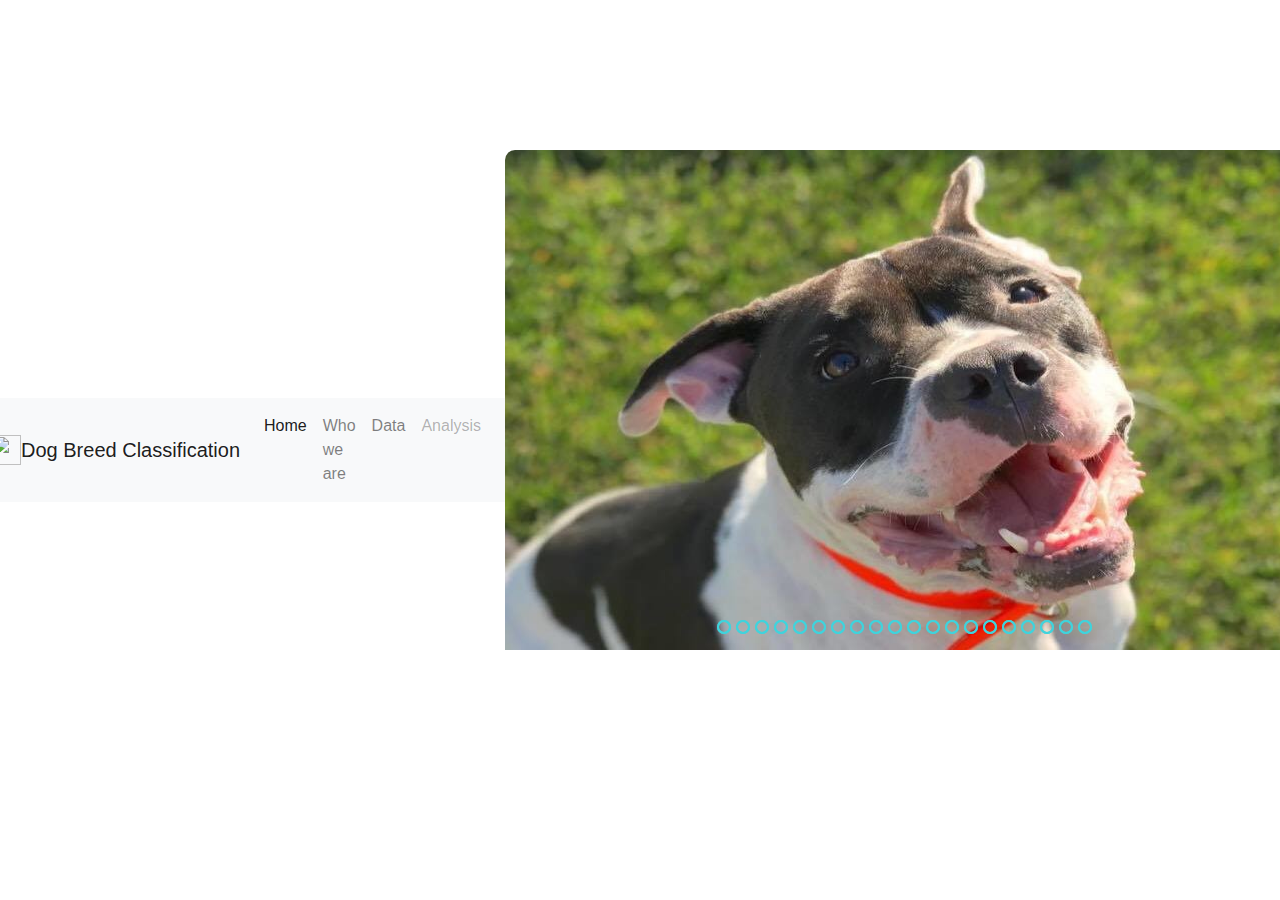
==== template/index.html @ d00d43de "completed carousel and added to main html" ====
<!DOCTYPE html>
<html lang="en">
<head>
  <meta charset="UTF-8">
  <meta name="viewport" content="width=device-width, initial-scale=1.0">
  <title>What Breed is My Dog?</title>
  
  <link rel="stylesheet" type="text/css" href="slidercss.css">
  
  <link rel="stylesheet" href="https://stackpath.bootstrapcdn.com/bootstrap/4.3.1/css/bootstrap.min.css"
  integrity="sha384-ggOyR0iXCbMQv3Xipma34MD+dH/1fQ784/j6cY/iJTQUOhcWr7x9JvoRxT2MZw1T" crossorigin="anonymous">
  <link rel="shortcut icon" href="#">

</head>
<body>

 <!--Navigation bar-->
  <nav class="navbar navbar-expand-lg navbar-light bg-light">
    <a class="navbar-brand" href="#">
      <img src="Images\ar0cq-ua4lp.svg" width="30" height="30" class="d-inline-block align-top" alt="">Dog Breed Classification</a>
    <button class="navbar-toggler" type="button" data-toggle="collapse" data-target="#navbarNav" aria-controls="navbarNav" aria-expanded="false" aria-label="Toggle navigation">
      <span class="navbar-toggler-icon"></span>
    </button>
    <div class="collapse navbar-collapse" id="navbarNav">
      <ul class="navbar-nav">
        <li class="nav-item active">
          <a class="nav-link" href="#">Home <span class="sr-only">(current)</span></a>
        </li>
        <li class="nav-item">
          <a class="nav-link" href="#">Who we are</a>
        </li>
        <li class="nav-item">
          <a class="nav-link" href="#">Data</a>
        </li>
        <li class="nav-item">
          <a class="nav-link disabled" href="#">Analysis</a>
        </li>
      </ul>
    </div>
  </nav>

      <!--image slider start-->
  <div class="galleryContainer">  
      <div class="slider">
        <div class="slides">
            <!--radio buttons start-->
            <input type="radio" name="radio-btn" id="radio1">
            <input type="radio" name="radio-btn" id="radio2">
            <input type="radio" name="radio-btn" id="radio3">
            <input type="radio" name="radio-btn" id="radio4">
            <input type="radio" name="radio-btn" id="radio5">
            <input type="radio" name="radio-btn" id="radio6">
            <input type="radio" name="radio-btn" id="radio7">
            <input type="radio" name="radio-btn" id="radio8">
            <input type="radio" name="radio-btn" id="radio9">
            <input type="radio" name="radio-btn" id="radio10">
            <input type="radio" name="radio-btn" id="radio11">
            <input type="radio" name="radio-btn" id="radio12">
            <input type="radio" name="radio-btn" id="radio13">
            <input type="radio" name="radio-btn" id="radio14">
            <input type="radio" name="radio-btn" id="radio15">
            <input type="radio" name="radio-btn" id="radio16">
            <input type="radio" name="radio-btn" id="radio17">
            <input type="radio" name="radio-btn" id="radio18">
            <input type="radio" name="radio-btn" id="radio19">
            <input type="radio" name="radio-btn" id="radio20">
            <!--radio buttons end-->
            <!--slide images start-->
            <div class="slide first">
                <img src="/Images/american-bulldog.jpg">
            </div>
            <div class="slide">
                <img src="/Images/basset-hound.jpg">
            </div>
            <div class="slide">
                <img src="/Images/beagle.jpg">
            </div>
            <div class="slide">
                <img src="/Images/boxer.jpeg">
            </div>
            <div class="slide">
                <img src="/Images/cavalier.jpg">
            </div>
            <div class="slide">
                <img src="/Images/chihuahua.jpg">
            </div>
            <div class="slide">
                <img src="/Images/chinese-crested.jpg">
            </div>
            <div class="slide">
                <img src="/Images/chow-chow.jpg">
            </div>
            <div class="slide">
                <img src="/Images/corgi.jpg">
            </div>
            <div class="slide">
                <img src="/Images/dachshund.jpg">
            </div>
            <div class="slide">
                <img src="/Images/german-shepherd.jpg">
            </div>
            <div class="slide">
                <img src="/Images/great-dane.jpg">
            </div>
            <div class="slide">
                <img src="/Images/greyhound.jpg">
            </div>
            <div class="slide">
                <img src="/Images/labrador-retriever.jpg">
            </div>
            <div class="slide">
                <img src="/Images/mastiff.jpg">
            </div>
            <div class="slide">
                <img src="/Images/poodle.jpg">
            </div>
            <div class="slide">
                <img src="/Images/rottweiler.jpg">
            </div>
            <div class="slide">
                <img src="/Images/saint-bernard.jpg">
            </div>
            <div class="slide">
                <img src="/Images/siberian-husky.jpg">
            </div>
            <div class="slide">
                <img src="/Images/weimaraner.jpg">
            </div>
            <!--slide images end-->
            <!--automatic navigation start-->
            <div class="navigation-auto">
                <div class="auto-btn1"></div>
                <div class="auto-btn2"></div>
                <div class="auto-btn3"></div>
                <div class="auto-btn4"></div>
                <div class="auto-btn5"></div>
                <div class="auto-btn6"></div>
                <div class="auto-btn7"></div>
                <div class="auto-btn8"></div>
                <div class="auto-btn9"></div>
                <div class="auto-btn10"></div>
                <div class="auto-btn11"></div>
                <div class="auto-btn12"></div>
                <div class="auto-btn13"></div>
                <div class="auto-btn14"></div>
                <div class="auto-btn15"></div>
                <div class="auto-btn16"></div>
                <div class="auto-btn17"></div>
                <div class="auto-btn18"></div>
                <div class="auto-btn19"></div>
                <div class="auto-btn20"></div>
            </div>
            <!--automatic navigation end-->
        </div>
        <!--manual navigation start-->
        <div class="navigation-manual">
            <label for="radio1" class="manual-btn"></label>
            <label for="radio2" class="manual-btn"></label>
            <label for="radio3" class="manual-btn"></label>
            <label for="radio4" class="manual-btn"></label>
            <label for="radio5" class="manual-btn"></label>
            <label for="radio6" class="manual-btn"></label>
            <label for="radio7" class="manual-btn"></label>
            <label for="radio8" class="manual-btn"></label>
            <label for="radio9" class="manual-btn"></label>
            <label for="radio10" class="manual-btn"></label>
            <label for="radio11" class="manual-btn"></label>
            <label for="radio12" class="manual-btn"></label>
            <label for="radio13" class="manual-btn"></label>
            <label for="radio14" class="manual-btn"></label>
            <label for="radio15" class="manual-btn"></label>
            <label for="radio16" class="manual-btn"></label>
            <label for="radio17" class="manual-btn"></label>
            <label for="radio18" class="manual-btn"></label>
            <label for="radio19" class="manual-btn"></label>
            <label for="radio20" class="manual-btn"></label>
        </div>
        <!--manual navigation end-->
    </div>
    <!--image slider end-->

    <script type="text/javascript">
    var counter = 1; 
    setInterval(function(){
        document.getElementById('radio' + counter).checked = true;
        counter++;
        if (counter > 20){
            counter = 1;
        }
    }, 5000);
    </script>
  </div>

  
<script src="https://code.jquery.com/jquery-3.5.1.slim.min.js" integrity="sha384-DfXdz2htPH0lsSSs5nCTpuj/zy4C+OGpamoFVy38MVBnE+IbbVYUew+OrCXaRkfj" crossorigin="anonymous"></script>
    <script src="https://cdn.jsdelivr.net/npm/bootstrap@4.5.3/dist/js/bootstrap.bundle.min.js" integrity="sha384-ho+j7jyWK8fNQe+A12Hb8AhRq26LrZ/JpcUGGOn+Y7RsweNrtN/tE3MoK7ZeZDyx" crossorigin="anonymous"></script>
</body>
</html>
---- template/slidercss.css ----
body {
    margin: 0;
    padding: 0; 
    height: 100vh;
    display: flex; 
    justify-content: center;
    align-items: center; 
    background: #23E3C9;
}

.slider {
    width: 800px;
    height: 600px; 
    border-radius: 10px; 
    overflow: hidden;
}

.slides {
    width: 500%;
    height: 500px; 
    display: flex;
}

.slides input {
    display: none;
}

.slide {
    width: 20%;
    transition: 2s;
}

.slide img {
    width: 800px; 
    height: 500px;
}

/*css for manual slide navigation*/

.navigation-manual {
    position: absolute;
    width: 800px; 
    margin-top: -30px;
    display: flex;
    justify-content: center;
}

.manual-btn {
    border: 2px solid #40D3DC; 
    padding: 5px; 
    border-radius: 10px;
    cursor: pointer; 
    transition: 1s;
}

.manual-btn:not(:last-child) {
    margin-right: 5px;
}

.manual-btn:hover {
    background: #40D3DC;
}

#radio1:checked ~ .first {
    margin-left: 0; 
}

#radio2:checked ~ .first {
    margin-left: -20%; 
}

#radio3:checked ~ .first {
    margin-left: -40%; 
}

#radio4:checked ~ .first {
    margin-left: -60%; 
}

#radio5:checked ~ .first {
    margin-left: -80%; 
}

#radio6:checked ~ .first {
    margin-left: -100%; 
}

#radio7:checked ~ .first {
    margin-left: -120%; 
}

#radio8:checked ~ .first {
    margin-left: -140%; 
}

#radio9:checked ~ .first {
    margin-left: -160%; 
}

#radio10:checked ~ .first {
    margin-left: -180%; 
}

#radio11:checked ~ .first {
    margin-left: -200%; 
}

#radio12:checked ~ .first {
    margin-left: -220%; 
}

#radio13:checked ~ .first {
    margin-left: -240%; 
}

#radio14:checked ~ .first {
    margin-left: -260%; 
}

#radio15:checked ~ .first {
    margin-left: -280%; 
}

#radio16:checked ~ .first {
    margin-left: -300%; 
}

#radio17:checked ~ .first {
    margin-left: -320%; 
}

#radio18:checked ~ .first {
    margin-left: -340%; 
}

#radio19:checked ~ .first {
    margin-left: -360%; 
}

#radio20:checked ~ .first {
    margin-left: -380%; 
}

/*css for automatic navigation*/

.navigation-auto {
    position: absolute;
    display: flex;
    width: 800px;
    justify-content: center; 
    margin-top: 470px;
}

.navigation-auto div {
    border: 2px solid #40D3DC;
    padding: 5px; 
    border-radius: 10px;
    transition: 1s;
}

.navigation-auto div:not(:last-child) {
    margin-right: 5px;
}

#radio1:checked ~ .navigation-auto .auto-btn1{
    background: #40D3DC;
}
#radio2:checked ~ .navigation-auto .auto-btn2{
    background: #40D3DC;
}
#radio3:checked ~ .navigation-auto .auto-btn3{
    background: #40D3DC;
}
#radio4:checked ~ .navigation-auto .auto-btn4{
    background: #40D3DC;
}
#radio5:checked ~ .navigation-auto .auto-btn5{
    background: #40D3DC;
}
#radio6:checked ~ .navigation-auto .auto-btn6{
    background: #40D3DC;
}
#radio7:checked ~ .navigation-auto .auto-btn7{
    background: #40D3DC;
}
#radio8:checked ~ .navigation-auto .auto-btn8{
    background: #40D3DC;
}
#radio9:checked ~ .navigation-auto .auto-btn9{
    background: #40D3DC;
}
#radio10:checked ~ .navigation-auto .auto-btn10{
    background: #40D3DC;
}
#radio11:checked ~ .navigation-auto .auto-btn11{
    background: #40D3DC;
}
#radio12:checked ~ .navigation-auto .auto-btn12{
    background: #40D3DC;
}
#radio13:checked ~ .navigation-auto .auto-btn13{
    background: #40D3DC;
}
#radio14:checked ~ .navigation-auto .auto-btn14{
    background: #40D3DC;
}
#radio15:checked ~ .navigation-auto .auto-btn15{
    background: #40D3DC;
}
#radio16:checked ~ .navigation-auto .auto-btn16{
    background: #40D3DC;
}
#radio17:checked ~ .navigation-auto .auto-btn17{
    background: #40D3DC;
}
#radio18:checked ~ .navigation-auto .auto-btn18{
    background: #40D3DC;
}
#radio19:checked ~ .navigation-auto .auto-btn19{
    background: #40D3DC;
}
#radio20:checked ~ .navigation-auto .auto-btn20{
    background: #40D3DC;
}
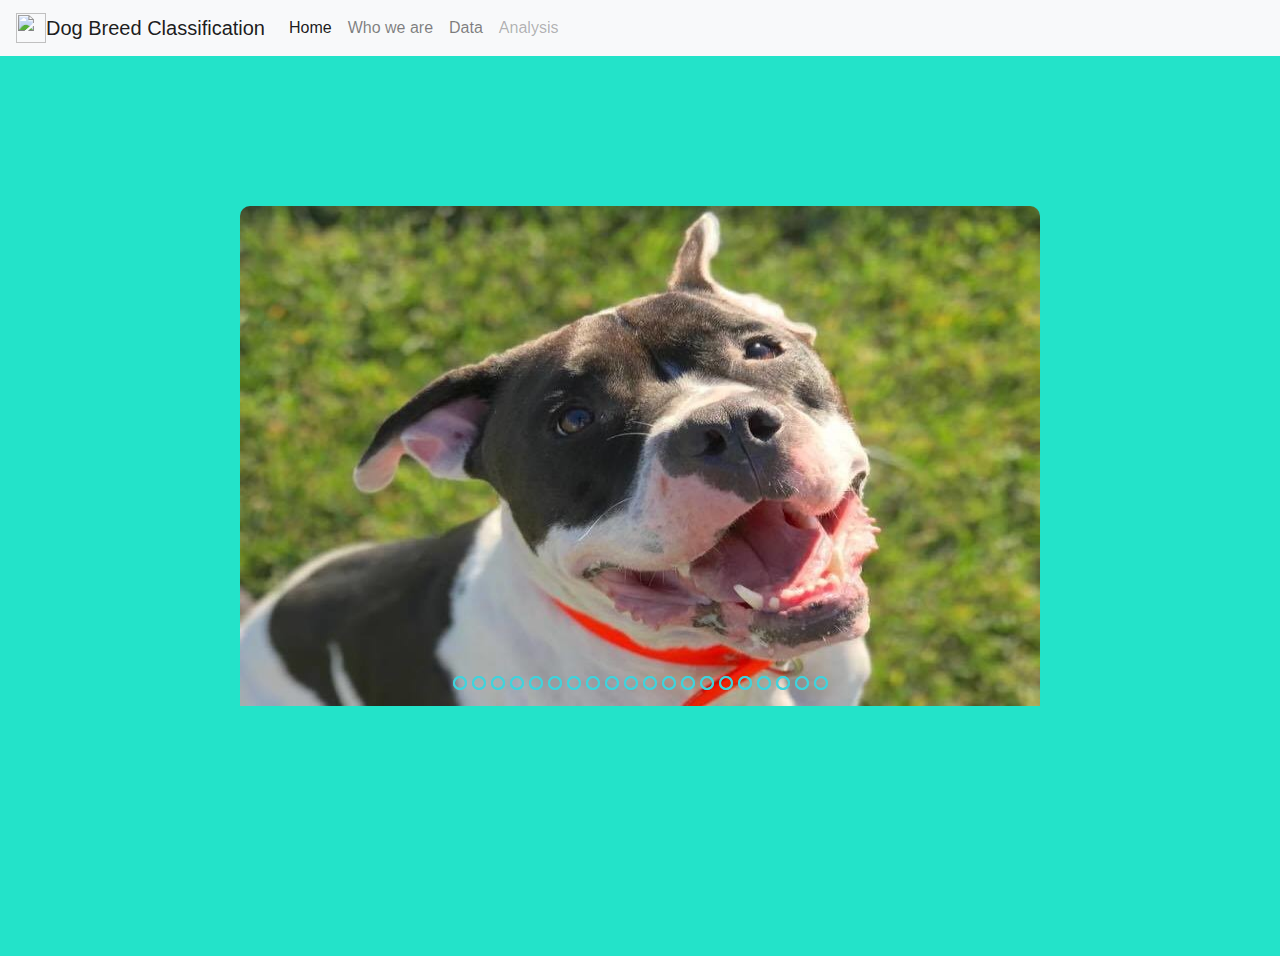
==== commit 2f98d589: "updated main html with carousel and nav bar" ====
--- a/template/index.html
+++ b/template/index.html
@@ -5,7 +5,7 @@
   <meta name="viewport" content="width=device-width, initial-scale=1.0">
   <title>What Breed is My Dog?</title>
   
-  <link rel="stylesheet" type="text/css" href="slidercss.css">
+  <link rel="stylesheet" type="text/css" href="style.css">
   
   <link rel="stylesheet" href="https://stackpath.bootstrapcdn.com/bootstrap/4.3.1/css/bootstrap.min.css"
   integrity="sha384-ggOyR0iXCbMQv3Xipma34MD+dH/1fQ784/j6cY/iJTQUOhcWr7x9JvoRxT2MZw1T" crossorigin="anonymous">
@@ -40,7 +40,8 @@
   </nav>
 
       <!--image slider start-->
-  <div class="galleryContainer">  
+  <main> 
+    <section class="carousel">
       <div class="slider">
         <div class="slides">
             <!--radio buttons start-->
@@ -190,6 +191,8 @@
     }, 5000);
     </script>
   </div>
+  </section>
+</main>
 
   
 <script src="https://code.jquery.com/jquery-3.5.1.slim.min.js" integrity="sha384-DfXdz2htPH0lsSSs5nCTpuj/zy4C+OGpamoFVy38MVBnE+IbbVYUew+OrCXaRkfj" crossorigin="anonymous"></script>
--- a/template/style.css
+++ b/template/style.css
@@ -0,0 +1,226 @@
+.carousel {
+    margin: 0;
+    padding: 0; 
+    height: 100vh;
+    display: flex; 
+    justify-content: center;
+    align-items: center; 
+    background: #23E3C9;
+}
+
+.slider {
+    width: 800px;
+    height: 600px; 
+    border-radius: 10px; 
+    overflow: hidden;
+    justify-content: center;
+    align-items: center;
+}
+
+.slides {
+    width: 500%;
+    height: 500px; 
+    display: flex;
+}
+
+.slides input {
+    display: none;
+}
+
+.slide {
+    width: 20%;
+    transition: 2s;
+}
+
+.slide img {
+    width: 800px; 
+    height: 500px;
+}
+
+/*css for manual slide navigation*/
+
+.navigation-manual {
+    position: absolute;
+    width: 800px; 
+    margin-top: -30px;
+    display: flex;
+    justify-content: center;
+}
+
+.manual-btn {
+    border: 2px solid #40D3DC; 
+    padding: 5px; 
+    border-radius: 10px;
+    cursor: pointer; 
+    transition: 1s;
+}
+
+.manual-btn:not(:last-child) {
+    margin-right: 5px;
+}
+
+.manual-btn:hover {
+    background: #40D3DC;
+}
+
+#radio1:checked ~ .first {
+    margin-left: 0; 
+}
+
+#radio2:checked ~ .first {
+    margin-left: -20%; 
+}
+
+#radio3:checked ~ .first {
+    margin-left: -40%; 
+}
+
+#radio4:checked ~ .first {
+    margin-left: -60%; 
+}
+
+#radio5:checked ~ .first {
+    margin-left: -80%; 
+}
+
+#radio6:checked ~ .first {
+    margin-left: -100%; 
+}
+
+#radio7:checked ~ .first {
+    margin-left: -120%; 
+}
+
+#radio8:checked ~ .first {
+    margin-left: -140%; 
+}
+
+#radio9:checked ~ .first {
+    margin-left: -160%; 
+}
+
+#radio10:checked ~ .first {
+    margin-left: -180%; 
+}
+
+#radio11:checked ~ .first {
+    margin-left: -200%; 
+}
+
+#radio12:checked ~ .first {
+    margin-left: -220%; 
+}
+
+#radio13:checked ~ .first {
+    margin-left: -240%; 
+}
+
+#radio14:checked ~ .first {
+    margin-left: -260%; 
+}
+
+#radio15:checked ~ .first {
+    margin-left: -280%; 
+}
+
+#radio16:checked ~ .first {
+    margin-left: -300%; 
+}
+
+#radio17:checked ~ .first {
+    margin-left: -320%; 
+}
+
+#radio18:checked ~ .first {
+    margin-left: -340%; 
+}
+
+#radio19:checked ~ .first {
+    margin-left: -360%; 
+}
+
+#radio20:checked ~ .first {
+    margin-left: -380%; 
+}
+
+/*css for automatic navigation*/
+
+.navigation-auto {
+    position: absolute;
+    display: flex;
+    width: 800px;
+    justify-content: center; 
+    margin-top: 470px;
+}
+
+.navigation-auto div {
+    border: 2px solid #40D3DC;
+    padding: 5px; 
+    border-radius: 10px;
+    transition: 1s;
+}
+
+.navigation-auto div:not(:last-child) {
+    margin-right: 5px;
+}
+
+#radio1:checked ~ .navigation-auto .auto-btn1{
+    background: #40D3DC;
+}
+#radio2:checked ~ .navigation-auto .auto-btn2{
+    background: #40D3DC;
+}
+#radio3:checked ~ .navigation-auto .auto-btn3{
+    background: #40D3DC;
+}
+#radio4:checked ~ .navigation-auto .auto-btn4{
+    background: #40D3DC;
+}
+#radio5:checked ~ .navigation-auto .auto-btn5{
+    background: #40D3DC;
+}
+#radio6:checked ~ .navigation-auto .auto-btn6{
+    background: #40D3DC;
+}
+#radio7:checked ~ .navigation-auto .auto-btn7{
+    background: #40D3DC;
+}
+#radio8:checked ~ .navigation-auto .auto-btn8{
+    background: #40D3DC;
+}
+#radio9:checked ~ .navigation-auto .auto-btn9{
+    background: #40D3DC;
+}
+#radio10:checked ~ .navigation-auto .auto-btn10{
+    background: #40D3DC;
+}
+#radio11:checked ~ .navigation-auto .auto-btn11{
+    background: #40D3DC;
+}
+#radio12:checked ~ .navigation-auto .auto-btn12{
+    background: #40D3DC;
+}
+#radio13:checked ~ .navigation-auto .auto-btn13{
+    background: #40D3DC;
+}
+#radio14:checked ~ .navigation-auto .auto-btn14{
+    background: #40D3DC;
+}
+#radio15:checked ~ .navigation-auto .auto-btn15{
+    background: #40D3DC;
+}
+#radio16:checked ~ .navigation-auto .auto-btn16{
+    background: #40D3DC;
+}
+#radio17:checked ~ .navigation-auto .auto-btn17{
+    background: #40D3DC;
+}
+#radio18:checked ~ .navigation-auto .auto-btn18{
+    background: #40D3DC;
+}
+#radio19:checked ~ .navigation-auto .auto-btn19{
+    background: #40D3DC;
+}
+#radio20:checked ~ .navigation-auto .auto-btn20{
+    background: #40D3DC;
+}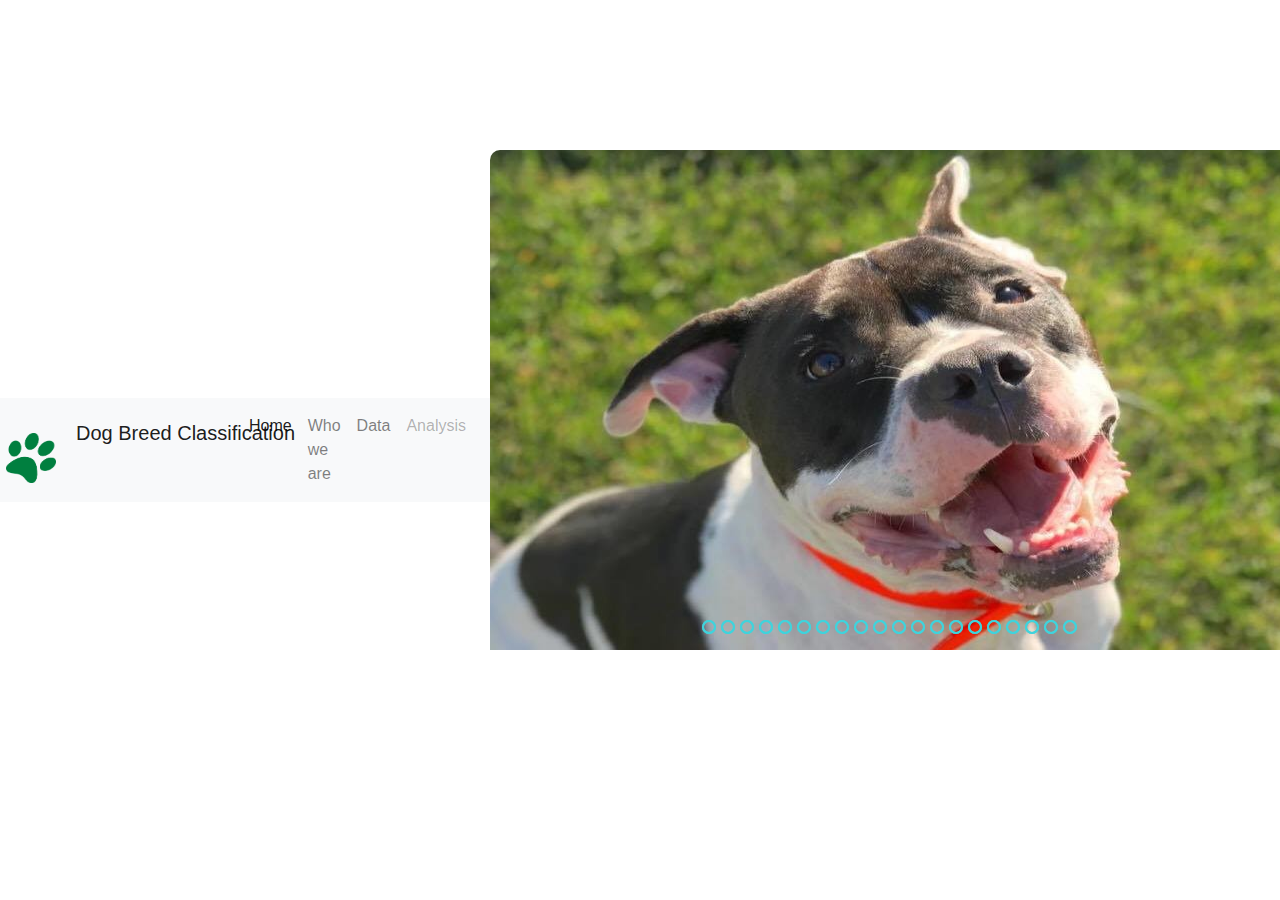
==== commit 87a9d393: "update" ====
--- a/template/index.html
+++ b/template/index.html
@@ -5,7 +5,7 @@
   <meta name="viewport" content="width=device-width, initial-scale=1.0">
   <title>What Breed is My Dog?</title>
   
-  <link rel="stylesheet" type="text/css" href="style.css">
+  <link rel="stylesheet" type="text/css" href="slidercss.css">
   
   <link rel="stylesheet" href="https://stackpath.bootstrapcdn.com/bootstrap/4.3.1/css/bootstrap.min.css"
   integrity="sha384-ggOyR0iXCbMQv3Xipma34MD+dH/1fQ784/j6cY/iJTQUOhcWr7x9JvoRxT2MZw1T" crossorigin="anonymous">
@@ -15,33 +15,31 @@
 <body>
 
  <!--Navigation bar-->
-  <nav class="navbar navbar-expand-lg navbar-light bg-light">
-    <a class="navbar-brand" href="#">
-      <img src="Images\ar0cq-ua4lp.svg" width="30" height="30" class="d-inline-block align-top" alt="">Dog Breed Classification</a>
-    <button class="navbar-toggler" type="button" data-toggle="collapse" data-target="#navbarNav" aria-controls="navbarNav" aria-expanded="false" aria-label="Toggle navigation">
-      <span class="navbar-toggler-icon"></span>
-    </button>
-    <div class="collapse navbar-collapse" id="navbarNav">
-      <ul class="navbar-nav">
-        <li class="nav-item active">
-          <a class="nav-link" href="#">Home <span class="sr-only">(current)</span></a>
-        </li>
-        <li class="nav-item">
-          <a class="nav-link" href="#">Who we are</a>
-        </li>
-        <li class="nav-item">
-          <a class="nav-link" href="#">Data</a>
-        </li>
-        <li class="nav-item">
-          <a class="nav-link disabled" href="#">Analysis</a>
-        </li>
-      </ul>
-    </div>
-  </nav>
-
+ <nav class="navbar navbar-expand-lg navbar-light bg-light">
+  <a class="navbar-brand" href="#">
+    <img style="float:left" src="../Images\ClipartKey_420367.png" width="30" height="30" class="logo" alt="">Dog Breed Classification</a>
+  <button class="navbar-toggler" type="button" data-toggle="collapse" data-target="#navbarNav" aria-controls="navbarNav" aria-expanded="false" aria-label="Toggle navigation">
+    <span class="navbar-toggler-icon"></span>
+  </button>
+  <div class="collapse navbar-collapse" id="navbarNav">
+    <ul class="navbar-nav">
+      <li class="nav-item active">
+        <a class="nav-link" href="#">Home <span class="sr-only">(current)</span></a>
+      </li>
+      <li class="nav-item">
+        <a class="nav-link" href="#">Who we are</a>
+      </li>
+      <li class="nav-item">
+        <a class="nav-link" href="#">Data</a>
+      </li>
+      <li class="nav-item">
+        <a class="nav-link disabled" href="#">Analysis</a>
+      </li>
+    </ul>
+  </div>
+</nav>
       <!--image slider start-->
-  <main> 
-    <section class="carousel">
+  <div class="galleryContainer">  
       <div class="slider">
         <div class="slides">
             <!--radio buttons start-->
@@ -191,8 +189,6 @@
     }, 5000);
     </script>
   </div>
-  </section>
-</main>
 
   
 <script src="https://code.jquery.com/jquery-3.5.1.slim.min.js" integrity="sha384-DfXdz2htPH0lsSSs5nCTpuj/zy4C+OGpamoFVy38MVBnE+IbbVYUew+OrCXaRkfj" crossorigin="anonymous"></script>
--- a/template/slidercss.css
+++ b/template/slidercss.css
@@ -0,0 +1,245 @@
+body {
+    margin: 0;
+    padding: 0; 
+    height: 100vh;
+    display: flex; 
+    justify-content: center;
+    align-items: center; 
+    background: #23E3C9;
+}
+
+.slider {
+    width: 800px;
+    height: 600px; 
+    border-radius: 10px; 
+    overflow: hidden;
+}
+
+.slides {
+    width: 500%;
+    height: 500px; 
+    display: flex;
+}
+
+.slides input {
+    display: none;
+}
+
+.slide {
+    width: 20%;
+    transition: 2s;
+}
+
+.slide img {
+    width: 800px; 
+    height: 500px;
+}
+
+/*css for manual slide navigation*/
+
+.navigation-manual {
+    position: absolute;
+    width: 800px; 
+    margin-top: -30px;
+    display: flex;
+    justify-content: center;
+}
+
+.manual-btn {
+    border: 2px solid #40D3DC; 
+    padding: 5px; 
+    border-radius: 10px;
+    cursor: pointer; 
+    transition: 1s;
+}
+
+.manual-btn:not(:last-child) {
+    margin-right: 5px;
+}
+
+.manual-btn:hover {
+    background: #40D3DC;
+}
+
+#radio1:checked ~ .first {
+    margin-left: 0; 
+}
+
+#radio2:checked ~ .first {
+    margin-left: -20%; 
+}
+
+#radio3:checked ~ .first {
+    margin-left: -40%; 
+}
+
+#radio4:checked ~ .first {
+    margin-left: -60%; 
+}
+
+#radio5:checked ~ .first {
+    margin-left: -80%; 
+}
+
+#radio6:checked ~ .first {
+    margin-left: -100%; 
+}
+
+#radio7:checked ~ .first {
+    margin-left: -120%; 
+}
+
+#radio8:checked ~ .first {
+    margin-left: -140%; 
+}
+
+#radio9:checked ~ .first {
+    margin-left: -160%; 
+}
+
+#radio10:checked ~ .first {
+    margin-left: -180%; 
+}
+
+#radio11:checked ~ .first {
+    margin-left: -200%; 
+}
+
+#radio12:checked ~ .first {
+    margin-left: -220%; 
+}
+
+#radio13:checked ~ .first {
+    margin-left: -240%; 
+}
+
+#radio14:checked ~ .first {
+    margin-left: -260%; 
+}
+
+#radio15:checked ~ .first {
+    margin-left: -280%; 
+}
+
+#radio16:checked ~ .first {
+    margin-left: -300%; 
+}
+
+#radio17:checked ~ .first {
+    margin-left: -320%; 
+}
+
+#radio18:checked ~ .first {
+    margin-left: -340%; 
+}
+
+#radio19:checked ~ .first {
+    margin-left: -360%; 
+}
+
+#radio20:checked ~ .first {
+    margin-left: -380%; 
+}
+
+/*css for automatic navigation*/
+
+.navigation-auto {
+    position: absolute;
+    display: flex;
+    width: 800px;
+    justify-content: center; 
+    margin-top: 470px;
+}
+
+.navigation-auto div {
+    border: 2px solid #40D3DC;
+    padding: 5px; 
+    border-radius: 10px;
+    transition: 1s;
+}
+
+.navigation-auto div:not(:last-child) {
+    margin-right: 5px;
+}
+
+#radio1:checked ~ .navigation-auto .auto-btn1{
+    background: #40D3DC;
+}
+#radio2:checked ~ .navigation-auto .auto-btn2{
+    background: #40D3DC;
+}
+#radio3:checked ~ .navigation-auto .auto-btn3{
+    background: #40D3DC;
+}
+#radio4:checked ~ .navigation-auto .auto-btn4{
+    background: #40D3DC;
+}
+#radio5:checked ~ .navigation-auto .auto-btn5{
+    background: #40D3DC;
+}
+#radio6:checked ~ .navigation-auto .auto-btn6{
+    background: #40D3DC;
+}
+#radio7:checked ~ .navigation-auto .auto-btn7{
+    background: #40D3DC;
+}
+#radio8:checked ~ .navigation-auto .auto-btn8{
+    background: #40D3DC;
+}
+#radio9:checked ~ .navigation-auto .auto-btn9{
+    background: #40D3DC;
+}
+#radio10:checked ~ .navigation-auto .auto-btn10{
+    background: #40D3DC;
+}
+#radio11:checked ~ .navigation-auto .auto-btn11{
+    background: #40D3DC;
+}
+#radio12:checked ~ .navigation-auto .auto-btn12{
+    background: #40D3DC;
+}
+#radio13:checked ~ .navigation-auto .auto-btn13{
+    background: #40D3DC;
+}
+#radio14:checked ~ .navigation-auto .auto-btn14{
+    background: #40D3DC;
+}
+#radio15:checked ~ .navigation-auto .auto-btn15{
+    background: #40D3DC;
+}
+#radio16:checked ~ .navigation-auto .auto-btn16{
+    background: #40D3DC;
+}
+#radio17:checked ~ .navigation-auto .auto-btn17{
+    background: #40D3DC;
+}
+#radio18:checked ~ .navigation-auto .auto-btn18{
+    background: #40D3DC;
+}
+#radio19:checked ~ .navigation-auto .auto-btn19{
+    background: #40D3DC;
+}
+#radio20:checked ~ .navigation-auto .auto-btn20{
+    background: #40D3DC;
+}
+
+.navigation-bar {
+    width: 100%;  /* i'm assuming full width */
+    height: 80px; /* change it to desired width */
+    background-color: red; /* change to desired color */
+}
+.logo {
+    display: inline-block;
+    vertical-align: top;
+    width: 50px;
+    height: 50px;
+    margin-right: 20px;
+    margin-top: 15px;    /* if you want it vertically middle of the navbar. */
+}
+.navigation-bar > a {
+    display: inline-block;
+    vertical-align: top;
+    margin-right: 20px;
+    height: 80px;        /* if you want it to take the full height of the bar */
+    line-height: 80px;    /* if you want it vertically middle of the navbar */
+}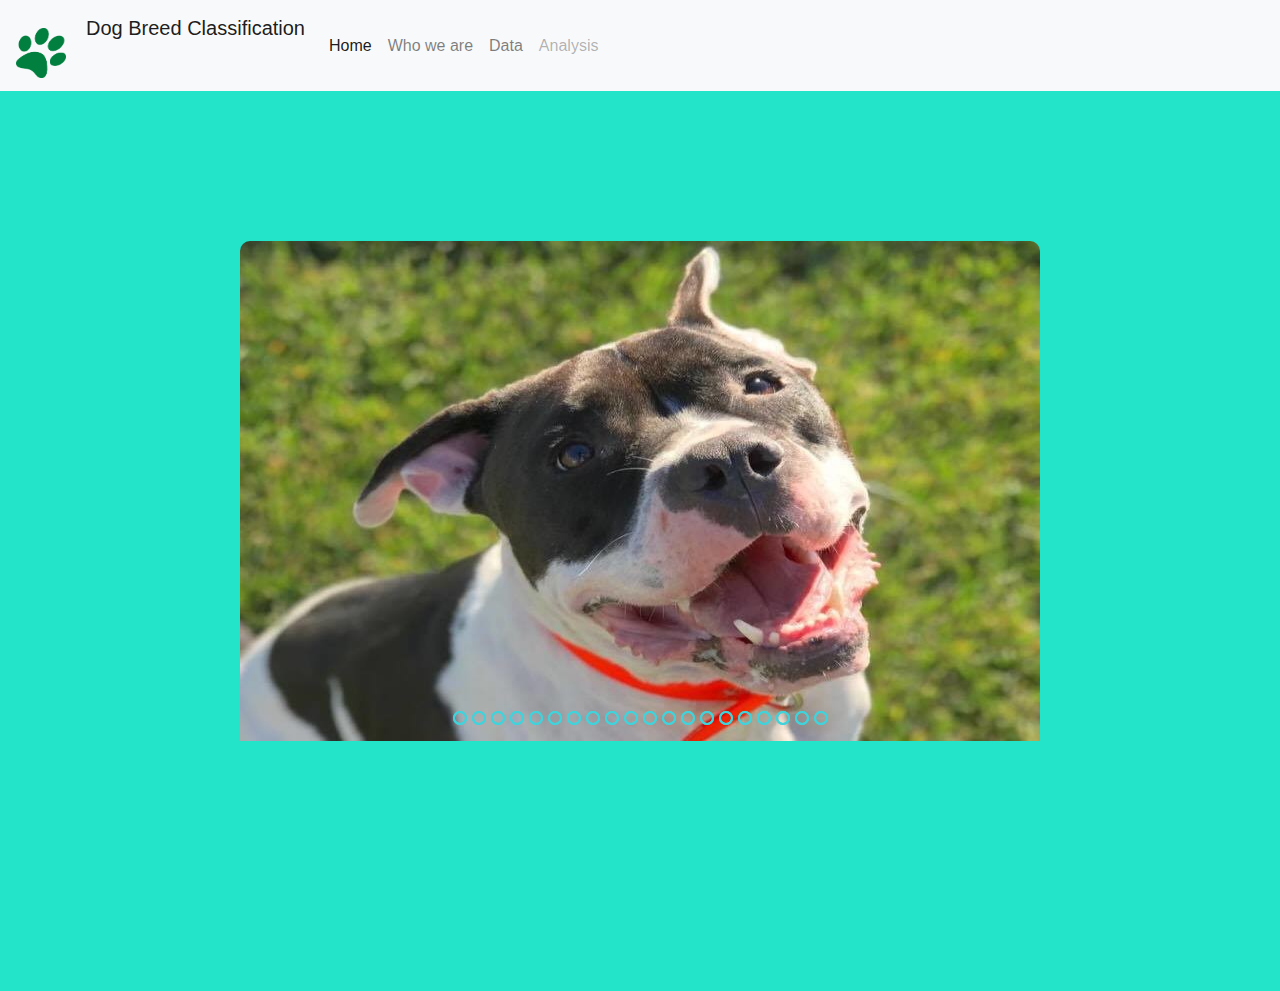
==== commit f7c0e451: "Merge branch 'main' of github.com:kmanning1224/Dog-Breed-Classification into main" ====
--- a/template/index.html
+++ b/template/index.html
@@ -5,7 +5,7 @@
   <meta name="viewport" content="width=device-width, initial-scale=1.0">
   <title>What Breed is My Dog?</title>
   
-  <link rel="stylesheet" type="text/css" href="slidercss.css">
+  <link rel="stylesheet" type="text/css" href="style.css">
   
   <link rel="stylesheet" href="https://stackpath.bootstrapcdn.com/bootstrap/4.3.1/css/bootstrap.min.css"
   integrity="sha384-ggOyR0iXCbMQv3Xipma34MD+dH/1fQ784/j6cY/iJTQUOhcWr7x9JvoRxT2MZw1T" crossorigin="anonymous">
@@ -39,7 +39,8 @@
   </div>
 </nav>
       <!--image slider start-->
-  <div class="galleryContainer">  
+  <main> 
+    <section class="carousel">
       <div class="slider">
         <div class="slides">
             <!--radio buttons start-->
@@ -189,6 +190,8 @@
     }, 5000);
     </script>
   </div>
+  </section>
+</main>
 
   
 <script src="https://code.jquery.com/jquery-3.5.1.slim.min.js" integrity="sha384-DfXdz2htPH0lsSSs5nCTpuj/zy4C+OGpamoFVy38MVBnE+IbbVYUew+OrCXaRkfj" crossorigin="anonymous"></script>
--- a/template/style.css
+++ b/template/style.css
@@ -0,0 +1,247 @@
+.carousel {
+    margin: 0;
+    padding: 0; 
+    height: 100vh;
+    display: flex; 
+    justify-content: center;
+    align-items: center; 
+    background: #23E3C9;
+}
+
+.slider {
+    width: 800px;
+    height: 600px; 
+    border-radius: 10px; 
+    overflow: hidden;
+    justify-content: center;
+    align-items: center;
+}
+
+.slides {
+    width: 500%;
+    height: 500px; 
+    display: flex;
+}
+
+.slides input {
+    display: none;
+}
+
+.slide {
+    width: 20%;
+    transition: 2s;
+}
+
+.slide img {
+    width: 800px; 
+    height: 500px;
+}
+
+/*css for manual slide navigation*/
+
+.navigation-manual {
+    position: absolute;
+    width: 800px; 
+    margin-top: -30px;
+    display: flex;
+    justify-content: center;
+}
+
+.manual-btn {
+    border: 2px solid #40D3DC; 
+    padding: 5px; 
+    border-radius: 10px;
+    cursor: pointer; 
+    transition: 1s;
+}
+
+.manual-btn:not(:last-child) {
+    margin-right: 5px;
+}
+
+.manual-btn:hover {
+    background: #40D3DC;
+}
+
+#radio1:checked ~ .first {
+    margin-left: 0; 
+}
+
+#radio2:checked ~ .first {
+    margin-left: -20%; 
+}
+
+#radio3:checked ~ .first {
+    margin-left: -40%; 
+}
+
+#radio4:checked ~ .first {
+    margin-left: -60%; 
+}
+
+#radio5:checked ~ .first {
+    margin-left: -80%; 
+}
+
+#radio6:checked ~ .first {
+    margin-left: -100%; 
+}
+
+#radio7:checked ~ .first {
+    margin-left: -120%; 
+}
+
+#radio8:checked ~ .first {
+    margin-left: -140%; 
+}
+
+#radio9:checked ~ .first {
+    margin-left: -160%; 
+}
+
+#radio10:checked ~ .first {
+    margin-left: -180%; 
+}
+
+#radio11:checked ~ .first {
+    margin-left: -200%; 
+}
+
+#radio12:checked ~ .first {
+    margin-left: -220%; 
+}
+
+#radio13:checked ~ .first {
+    margin-left: -240%; 
+}
+
+#radio14:checked ~ .first {
+    margin-left: -260%; 
+}
+
+#radio15:checked ~ .first {
+    margin-left: -280%; 
+}
+
+#radio16:checked ~ .first {
+    margin-left: -300%; 
+}
+
+#radio17:checked ~ .first {
+    margin-left: -320%; 
+}
+
+#radio18:checked ~ .first {
+    margin-left: -340%; 
+}
+
+#radio19:checked ~ .first {
+    margin-left: -360%; 
+}
+
+#radio20:checked ~ .first {
+    margin-left: -380%; 
+}
+
+/*css for automatic navigation*/
+
+.navigation-auto {
+    position: absolute;
+    display: flex;
+    width: 800px;
+    justify-content: center; 
+    margin-top: 470px;
+}
+
+.navigation-auto div {
+    border: 2px solid #40D3DC;
+    padding: 5px; 
+    border-radius: 10px;
+    transition: 1s;
+}
+
+.navigation-auto div:not(:last-child) {
+    margin-right: 5px;
+}
+
+#radio1:checked ~ .navigation-auto .auto-btn1{
+    background: #40D3DC;
+}
+#radio2:checked ~ .navigation-auto .auto-btn2{
+    background: #40D3DC;
+}
+#radio3:checked ~ .navigation-auto .auto-btn3{
+    background: #40D3DC;
+}
+#radio4:checked ~ .navigation-auto .auto-btn4{
+    background: #40D3DC;
+}
+#radio5:checked ~ .navigation-auto .auto-btn5{
+    background: #40D3DC;
+}
+#radio6:checked ~ .navigation-auto .auto-btn6{
+    background: #40D3DC;
+}
+#radio7:checked ~ .navigation-auto .auto-btn7{
+    background: #40D3DC;
+}
+#radio8:checked ~ .navigation-auto .auto-btn8{
+    background: #40D3DC;
+}
+#radio9:checked ~ .navigation-auto .auto-btn9{
+    background: #40D3DC;
+}
+#radio10:checked ~ .navigation-auto .auto-btn10{
+    background: #40D3DC;
+}
+#radio11:checked ~ .navigation-auto .auto-btn11{
+    background: #40D3DC;
+}
+#radio12:checked ~ .navigation-auto .auto-btn12{
+    background: #40D3DC;
+}
+#radio13:checked ~ .navigation-auto .auto-btn13{
+    background: #40D3DC;
+}
+#radio14:checked ~ .navigation-auto .auto-btn14{
+    background: #40D3DC;
+}
+#radio15:checked ~ .navigation-auto .auto-btn15{
+    background: #40D3DC;
+}
+#radio16:checked ~ .navigation-auto .auto-btn16{
+    background: #40D3DC;
+}
+#radio17:checked ~ .navigation-auto .auto-btn17{
+    background: #40D3DC;
+}
+#radio18:checked ~ .navigation-auto .auto-btn18{
+    background: #40D3DC;
+}
+#radio19:checked ~ .navigation-auto .auto-btn19{
+    background: #40D3DC;
+}
+#radio20:checked ~ .navigation-auto .auto-btn20{
+    background: #40D3DC;
+}
+
+.navigation-bar {
+    width: 100%;  /* i'm assuming full width */
+    height: 80px; /* change it to desired width */
+    background-color: red; /* change to desired color */
+}
+.logo {
+    display: inline-block;
+    vertical-align: top;
+    width: 50px;
+    height: 50px;
+    margin-right: 20px;
+    margin-top: 15px;    /* if you want it vertically middle of the navbar. */
+}
+.navigation-bar > a {
+    display: inline-block;
+    vertical-align: top;
+    margin-right: 20px;
+    height: 80px;        /* if you want it to take the full height of the bar */
+    line-height: 80px;    /* if you want it vertically middle of the navbar */
+}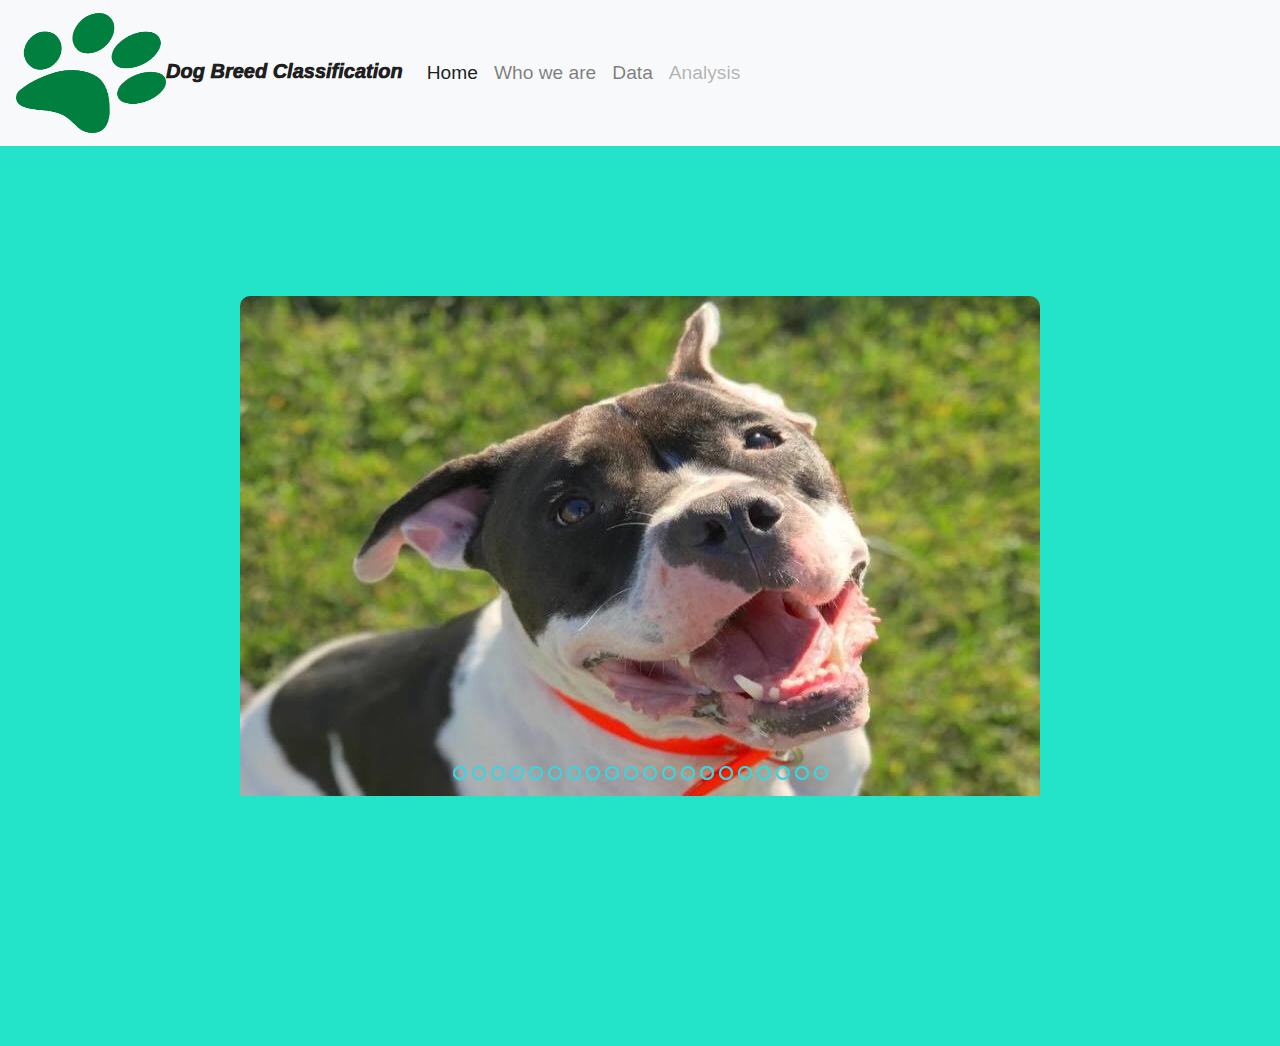
==== commit a75bd831: "update" ====
--- a/template/index.html
+++ b/template/index.html
@@ -17,12 +17,12 @@
  <!--Navigation bar-->
  <nav class="navbar navbar-expand-lg navbar-light bg-light">
   <a class="navbar-brand" href="#">
-    <img style="float:left" src="../Images\ClipartKey_420367.png" width="30" height="30" class="logo" alt="">Dog Breed Classification</a>
+    <img src="../Images\ClipartKey_420367.png" width="30" height="30" class="logo" alt="#">Dog Breed Classification</a>
   <button class="navbar-toggler" type="button" data-toggle="collapse" data-target="#navbarNav" aria-controls="navbarNav" aria-expanded="false" aria-label="Toggle navigation">
     <span class="navbar-toggler-icon"></span>
   </button>
   <div class="collapse navbar-collapse" id="navbarNav">
-    <ul class="navbar-nav">
+    <ul class="navbar-nav mr-sm-2">
       <li class="nav-item active">
         <a class="nav-link" href="#">Home <span class="sr-only">(current)</span></a>
       </li>
--- a/template/style.css
+++ b/template/style.css
@@ -225,23 +225,35 @@
     background: #40D3DC;
 }
 
-.navigation-bar {
+.navbar-nav ul {
     width: 100%;  /* i'm assuming full width */
     height: 80px; /* change it to desired width */
     background-color: red; /* change to desired color */
 }
 .logo {
     display: inline-block;
-    vertical-align: top;
-    width: 50px;
-    height: 50px;
-    margin-right: 20px;
-    margin-top: 15px;    /* if you want it vertically middle of the navbar. */
+    vertical-align: middle;
+    width: 150px;
+    height: 120px;
+    padding:0px;
+    margin:0px;
+    
+      /* if you want it vertically middle of the navbar. */
 }
 .navigation-bar > a {
     display: inline-block;
     vertical-align: top;
-    margin-right: 20px;
+    margin-right: 40px;
     height: 80px;        /* if you want it to take the full height of the bar */
     line-height: 80px;    /* if you want it vertically middle of the navbar */
+}
+.nav-item {
+    font-size: larger;
+}
+
+.navbar-brand {
+    font-weight: 1000;
+    font-style: italic;
+    font-family: Arial, Helvetica, sans-serif;
+    
 }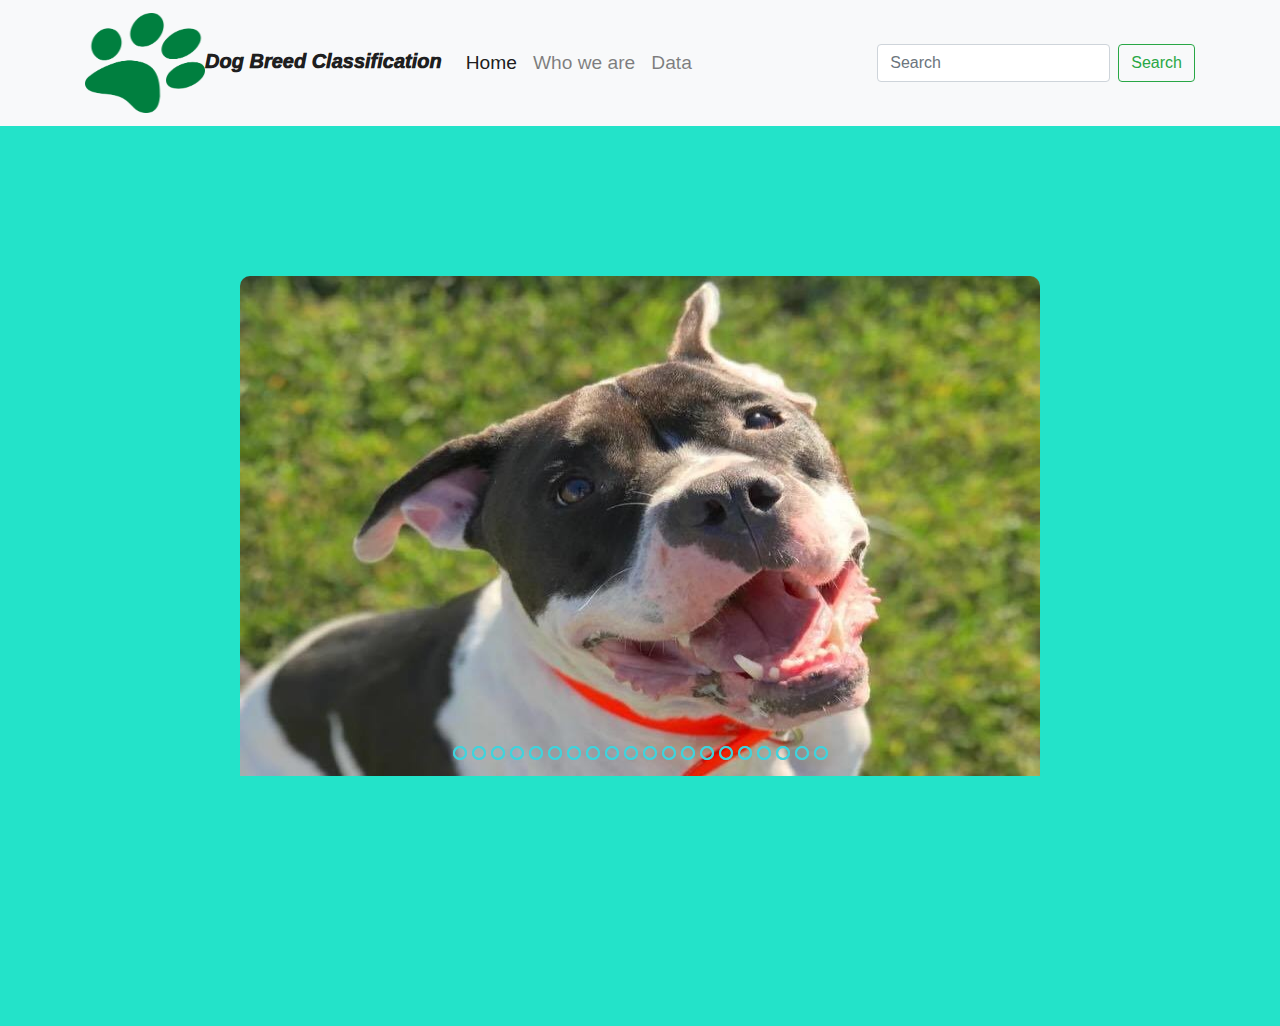
==== commit cc38102b: "Updated HTML" ====
--- a/template/index.html
+++ b/template/index.html
@@ -16,15 +16,16 @@
 
  <!--Navigation bar-->
  <nav class="navbar navbar-expand-lg navbar-light bg-light">
+   <div class="container">
   <a class="navbar-brand" href="#">
     <img src="../Images\ClipartKey_420367.png" width="30" height="30" class="logo" alt="#">Dog Breed Classification</a>
   <button class="navbar-toggler" type="button" data-toggle="collapse" data-target="#navbarNav" aria-controls="navbarNav" aria-expanded="false" aria-label="Toggle navigation">
     <span class="navbar-toggler-icon"></span>
   </button>
-  <div class="collapse navbar-collapse" id="navbarNav">
-    <ul class="navbar-nav mr-sm-2">
+  <div class="collapse navbar-collapse d-flex" id="navbarMain">
+    <ul class="navbar-nav mr-auto">
       <li class="nav-item active">
-        <a class="nav-link" href="#">Home <span class="sr-only">(current)</span></a>
+        <a class="nav-link" href="#">Home</a>
       </li>
       <li class="nav-item">
         <a class="nav-link" href="#">Who we are</a>
@@ -32,11 +33,15 @@
       <li class="nav-item">
         <a class="nav-link" href="#">Data</a>
       </li>
-      <li class="nav-item">
-        <a class="nav-link disabled" href="#">Analysis</a>
-      </li>
+    </ul>
+    <ul class="navbar-nav">
+      <form class="form-inline">
+        <input class="form-control mr-sm-2" type="search" placeholder="Search" aria-label="Search">
+        <button class="btn btn-outline-success my-2 my-sm-0" type="submit">Search</button>
+      </form>
     </ul>
   </div>
+</div>
 </nav>
       <!--image slider start-->
   <main> 
--- a/template/style.css
+++ b/template/style.css
@@ -233,8 +233,8 @@
 .logo {
     display: inline-block;
     vertical-align: middle;
-    width: 150px;
-    height: 120px;
+    width: 120px;
+    height: 100px;
     padding:0px;
     margin:0px;
     
@@ -254,6 +254,6 @@
 .navbar-brand {
     font-weight: 1000;
     font-style: italic;
-    font-family: Arial, Helvetica, sans-serif;
+    font-family: 'Segoe UI', Tahoma, Verdana, sans-serif;
     
 }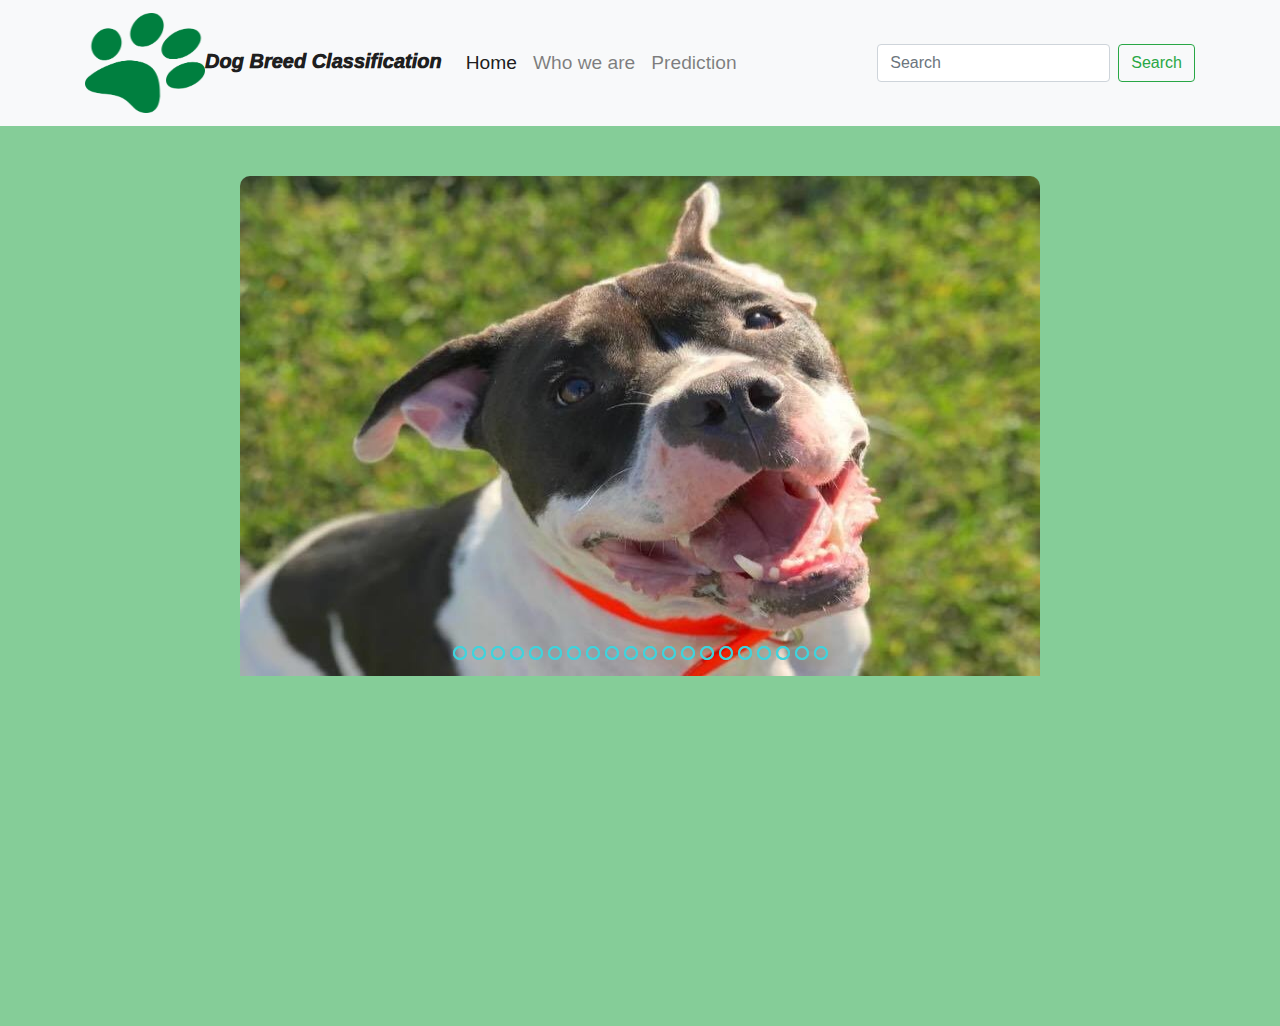
==== commit efdb939a: "Updated html" ====
--- a/template/index.html
+++ b/template/index.html
@@ -31,7 +31,7 @@
         <a class="nav-link" href="#">Who we are</a>
       </li>
       <li class="nav-item">
-        <a class="nav-link" href="#">Data</a>
+        <a class="nav-link" href="#">Prediction</a>
       </li>
     </ul>
     <ul class="navbar-nav">
--- a/template/style.css
+++ b/template/style.css
@@ -5,12 +5,13 @@
     display: flex; 
     justify-content: center;
     align-items: center; 
-    background: #23E3C9;
+    background-color: rgba(11,156,49,0.5)
+    
 }
 
 .slider {
     width: 800px;
-    height: 600px; 
+    height: 800px; 
     border-radius: 10px; 
     overflow: hidden;
     justify-content: center;
